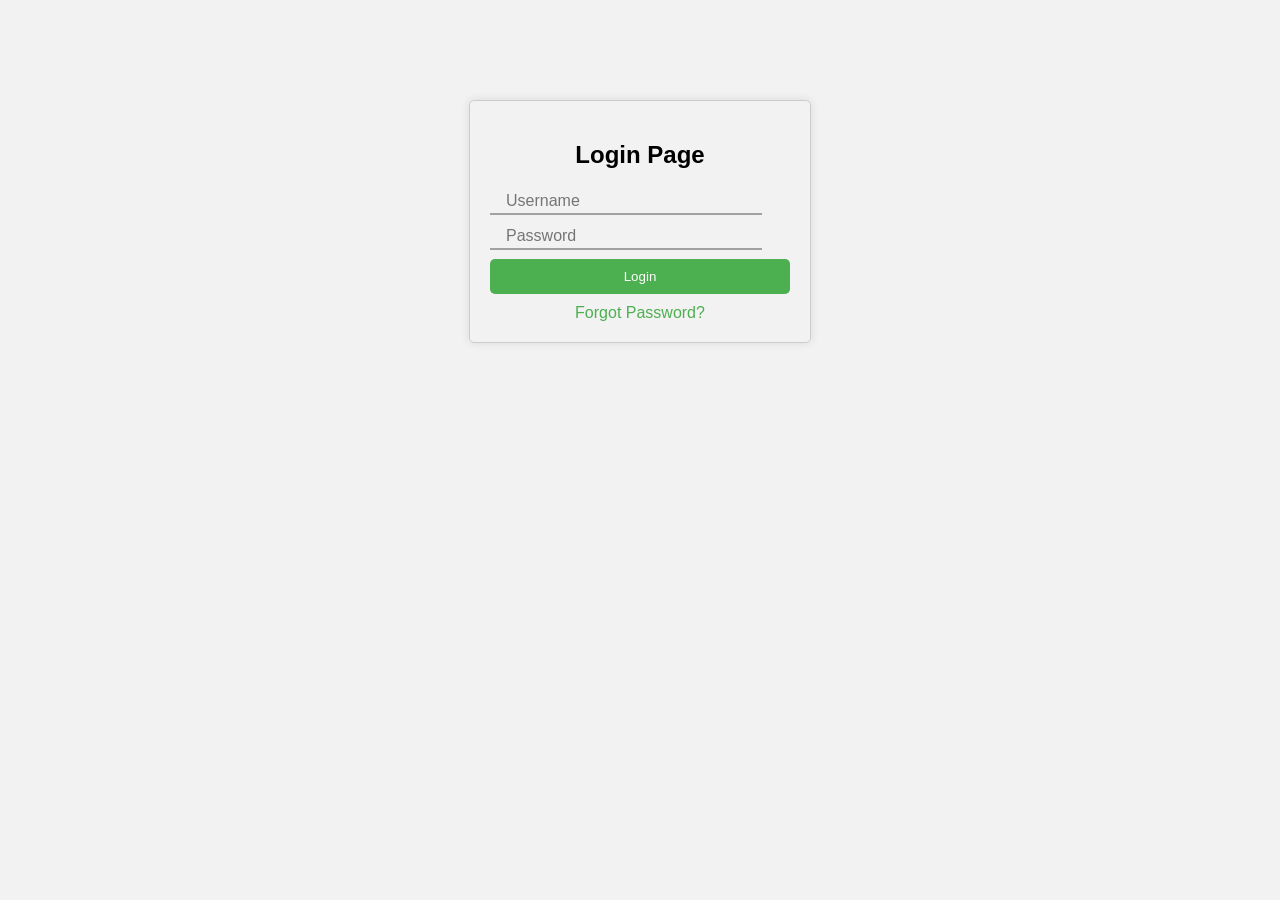
==== index.html @ 36fc017e "make simple authentication system" ====
<!DOCTYPE html>
<html lang="en">
<head>
    <meta charset="UTF-8">
    <meta name="viewport" content="width=device-width, initial-scale=1.0">
    <title>Login</title>
    <link rel="stylesheet" href="style.css">
    <script src="script.js"></script>
</head>
<body>
    <div class="container">
        <h2 id="login-title">Login Page</h2>
        <form id="login-form">

            
            <input type="text" id="username" placeholder="Username" required>
            
            <input type="password" id="password" placeholder="Password" required>
            <button type="submit" id="login-button" onclick="handleLogin()">Login</button>
            <a href="register.html" id="forgot-password">Forgot Password?</a>
        </form>
    </div>
</body>
</html>
---- style.css ----
.container{
    width: 300px;
    margin: 100px auto  ;
    padding: 20px;
    border: 1px solid #ccc;
    border-radius: 5px;
    box-shadow: 0 0 10px rgba(0, 0, 0, 0.1);
}
#login-title{
    text-align: center;
    margin-bottom: 20px;
}

#login-button{
    width: 100%;
    padding: 10px;
    background-color: #4CAF50;
    color: white;
    border: none;
    border-radius: 5px;
    cursor: pointer;
}

#login-button:hover{
    background-color: #2ad807;
}

#username, #password {
    width: 80%;
    
    /* FIX: Use specific pixel or rem values for top/bottom and left/right padding */
    padding: 3px 16px; /* 10px top/bottom, 16px left/right */
    
    font-size: 16px;
    border: none; 
    border-bottom: 2px solid #7e7d7db0; 
    border-radius: 0px; 
    outline: none;
    background-color: transparent; 
    color: #333333;
    transition: all 0.3s ease; 
    margin-bottom: 9px; 
}

body {
    font-family: Arial, sans-serif;
    background-color: #f2f2f2;  
    
}

#forgot-password{
    display: block;
    text-align: center;
    margin-top: 10px;
    color: #4CAF50;
    text-decoration: none;
}
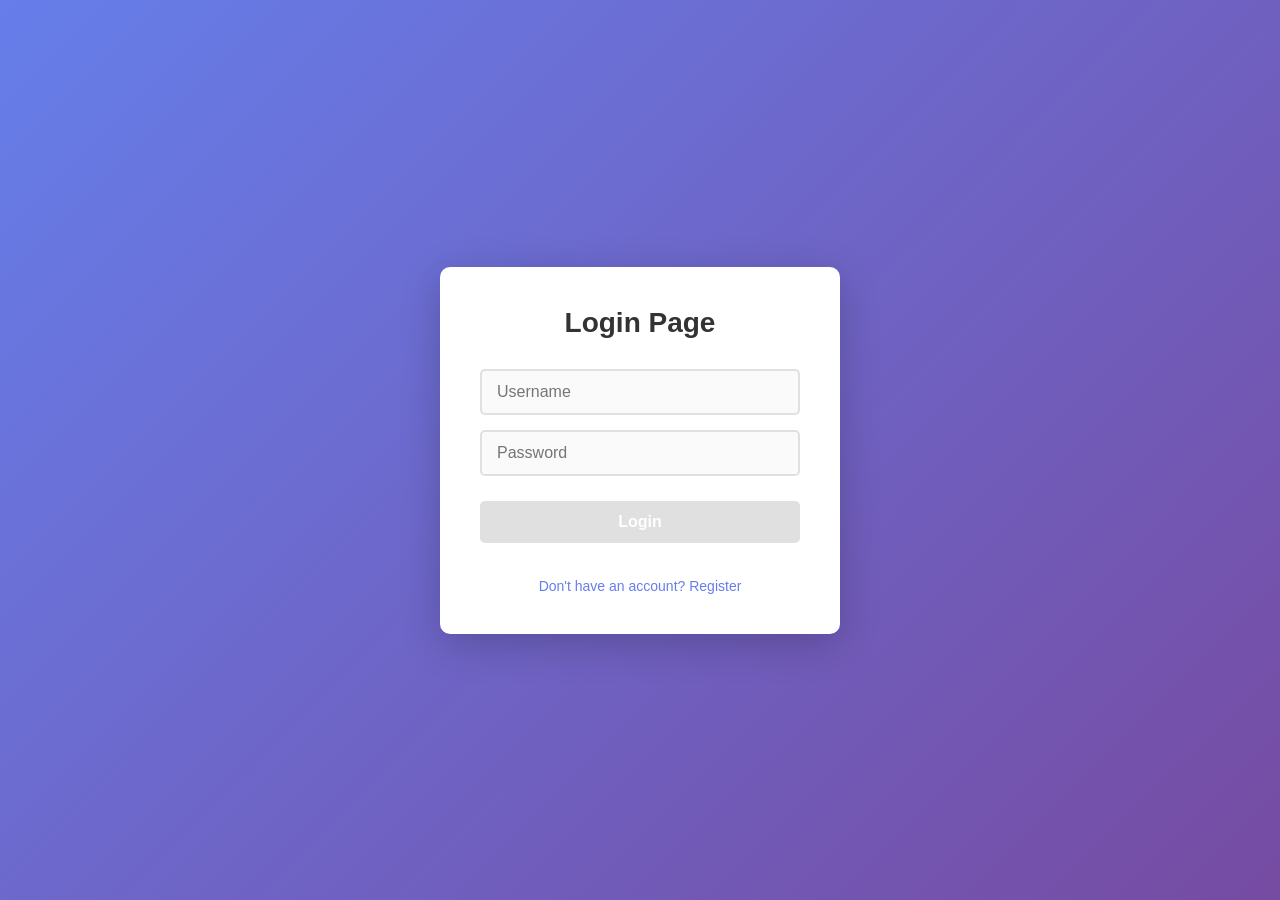
==== commit b407ec29: "Improve login/register forms: modernize HTML, enhance JS validation, improve CSS styling and UX" ====
--- a/index.html
+++ b/index.html
@@ -5,20 +5,18 @@
     <meta name="viewport" content="width=device-width, initial-scale=1.0">
     <title>Login</title>
     <link rel="stylesheet" href="style.css">
-    <script src="script.js"></script>
 </head>
 <body>
     <div class="container">
         <h2 id="login-title">Login Page</h2>
         <form id="login-form">
-
-            
             <input type="text" id="username" placeholder="Username" required>
-            
             <input type="password" id="password" placeholder="Password" required>
-            <button type="submit" id="login-button" onclick="handleLogin()">Login</button>
-            <a href="register.html" id="forgot-password">Forgot Password?</a>
+            <button type="submit" id="login-button" disabled>Login</button>
+            <a href="register.html" id="register-link">Don't have an account? Register</a>
         </form>
+        <div id="message" class="message"></div>
     </div>
+    <script src="script.js"></script>
 </body>
 </html>
--- a/style.css
+++ b/style.css
@@ -1,57 +1,171 @@
-.container{
-    width: 300px;
-    margin: 100px auto  ;
-    padding: 20px;
-    border: 1px solid #ccc;
-    border-radius: 5px;
-    box-shadow: 0 0 10px rgba(0, 0, 0, 0.1);
-}
-#login-title{
-    text-align: center;
-    margin-bottom: 20px;
+* {
+    box-sizing: border-box;
+    margin: 0;
+    padding: 0;
 }
 
-#login-button{
+body {
+    font-family: 'Segoe UI', Tahoma, Geneva, Verdana, sans-serif;
+    background: linear-gradient(135deg, #667eea 0%, #764ba2 100%);
+    min-height: 100vh;
+    display: flex;
+    align-items: center;
+    justify-content: center;
+    padding: 20px;
+}
+
+.container {
     width: 100%;
-    padding: 10px;
-    background-color: #4CAF50;
+    max-width: 400px;
+    padding: 40px;
+    background: white;
+    border-radius: 10px;
+    box-shadow: 0 10px 40px rgba(0, 0, 0, 0.2);
+    animation: slideUp 0.5s ease;
+}
+
+@keyframes slideUp {
+    from {
+        opacity: 0;
+        transform: translateY(20px);
+    }
+    to {
+        opacity: 1;
+        transform: translateY(0);
+    }
+}
+
+h2 {
+    text-align: center;
+    margin-bottom: 30px;
+    color: #333;
+    font-size: 28px;
+}
+
+form {
+    display: flex;
+    flex-direction: column;
+    gap: 15px;
+}
+
+input[type="text"],
+input[type="password"] {
+    padding: 12px 15px;
+    font-size: 16px;
+    border: 2px solid #e0e0e0;
+    border-radius: 5px;
+    outline: none;
+    background-color: #fafafa;
+    color: #333;
+    transition: all 0.3s ease;
+}
+
+input[type="text"]:focus,
+input[type="password"]:focus {
+    background-color: #fff;
+    border-color: #667eea;
+    box-shadow: 0 0 0 3px rgba(102, 126, 234, 0.1);
+}
+
+input[type="text"]:invalid:not(:placeholder-shown),
+input[type="password"]:invalid:not(:placeholder-shown) {
+    border-color: #ff6b6b;
+}
+
+button {
+    padding: 12px;
+    font-size: 16px;
+    font-weight: 600;
+    background-color: #667eea;
     color: white;
     border: none;
     border-radius: 5px;
     cursor: pointer;
+    transition: all 0.3s ease;
+    margin-top: 10px;
 }
 
-#login-button:hover{
-    background-color: #2ad807;
+button:hover:not(:disabled) {
+    background-color: #5568d3;
+    transform: translateY(-2px);
+    box-shadow: 0 5px 20px rgba(102, 126, 234, 0.4);
 }
 
-#username, #password {
-    width: 80%;
-    
-    /* FIX: Use specific pixel or rem values for top/bottom and left/right padding */
-    padding: 3px 16px; /* 10px top/bottom, 16px left/right */
-    
-    font-size: 16px;
-    border: none; 
-    border-bottom: 2px solid #7e7d7db0; 
-    border-radius: 0px; 
-    outline: none;
-    background-color: transparent; 
-    color: #333333;
-    transition: all 0.3s ease; 
-    margin-bottom: 9px; 
+button:active:not(:disabled) {
+    transform: translateY(0);
 }
 
-body {
-    font-family: Arial, sans-serif;
-    background-color: #f2f2f2;  
-    
+button:disabled {
+    background-color: #ccc;
+    cursor: not-allowed;
+    opacity: 0.6;
 }
 
-#forgot-password{
+a {
     display: block;
     text-align: center;
-    margin-top: 10px;
-    color: #4CAF50;
+    margin-top: 20px;
+    color: #667eea;
     text-decoration: none;
+    font-size: 14px;
+    transition: color 0.3s ease;
+}
+
+a:hover {
+    color: #764ba2;
+    text-decoration: underline;
+}
+
+.message {
+    display: none;
+    padding: 12px;
+    margin-bottom: 15px;
+    border-radius: 5px;
+    font-size: 14px;
+    text-align: center;
+    animation: fadeIn 0.3s ease;
+}
+
+@keyframes fadeIn {
+    from {
+        opacity: 0;
+    }
+    to {
+        opacity: 1;
+    }
+}
+
+.message.error {
+    background-color: #ffebee;
+    color: #c62828;
+    border: 1px solid #ef5350;
+}
+
+.message.success {
+    background-color: #e8f5e9;
+    color: #2e7d32;
+    border: 1px solid #66bb6a;
+}
+
+/* Accessibility improvements */
+input:focus,
+button:focus {
+    outline: 2px solid transparent;
+    outline-offset: 2px;
+}
+
+@media (max-width: 600px) {
+    .container {
+        padding: 30px 20px;
+    }
+
+    h2 {
+        font-size: 24px;
+    }
+
+    input[type="text"],
+    input[type="password"],
+    button {
+        font-size: 16px; /* Prevents zoom on iOS */
+    }
 }
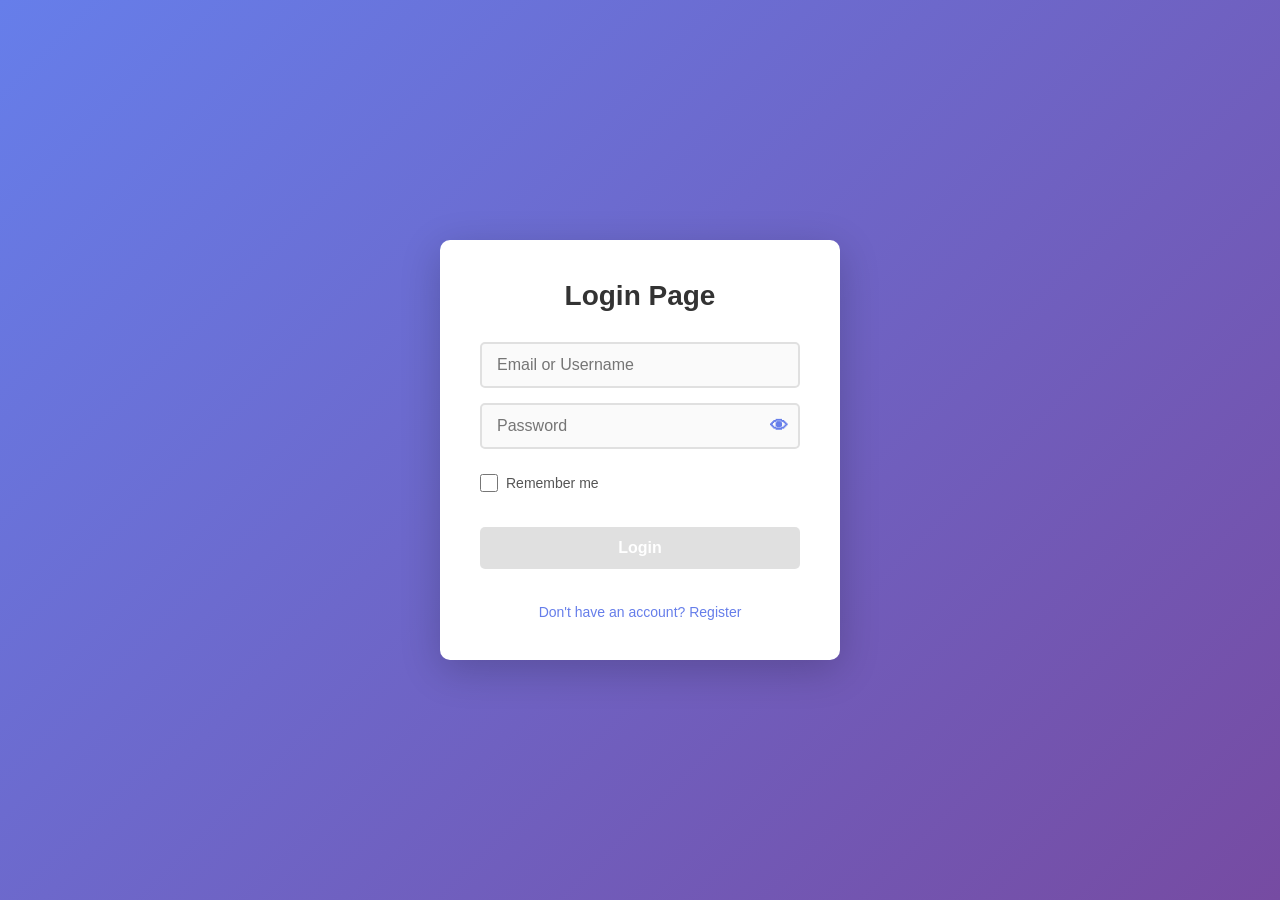
==== commit b8b250d7: "Add enhanced features: email validation, password toggle, remember me, terms checkbox, password stre" ====
--- a/index.html
+++ b/index.html
@@ -3,19 +3,30 @@
 <head>
     <meta charset="UTF-8">
     <meta name="viewport" content="width=device-width, initial-scale=1.0">
-    <title>Login</title>
+    <title>Login - Auth System</title>
     <link rel="stylesheet" href="style.css">
 </head>
 <body>
     <div class="container">
         <h2 id="login-title">Login Page</h2>
         <form id="login-form">
-            <input type="text" id="username" placeholder="Username" required>
-            <input type="password" id="password" placeholder="Password" required>
+            <div class="form-group">
+                <input type="email" id="email" placeholder="Email or Username" required>
+                <span class="error-icon" title="Invalid email">✖</span>
+            </div>
+            <div class="form-group password-group">
+                <input type="password" id="password" placeholder="Password" required>
+                <button type="button" class="toggle-password" aria-label="Show password">👁</button>
+                <span class="error-icon" title="Password required">✖</span>
+            </div>
+            <div class="checkbox-group">
+                <input type="checkbox" id="remember-me">
+                <label for="remember-me">Remember me</label>
+            </div>
             <button type="submit" id="login-button" disabled>Login</button>
+            <div id="message" class="message"></div>
             <a href="register.html" id="register-link">Don't have an account? Register</a>
         </form>
-        <div id="message" class="message"></div>
     </div>
     <script src="script.js"></script>
 </body>
--- a/style.css
+++ b/style.css
@@ -48,9 +48,21 @@
     gap: 15px;
 }
 
+.form-group {
+    position: relative;
+    display: flex;
+    align-items: center;
+}
+
+.password-group {
+    position: relative;
+}
+
 input[type="text"],
+input[type="email"],
 input[type="password"] {
-    padding: 12px 15px;
+    width: 100%;
+    padding: 12px 40px 12px 15px;
     font-size: 16px;
     border: 2px solid #e0e0e0;
     border-radius: 5px;
@@ -60,7 +72,13 @@
     transition: all 0.3s ease;
 }
 
+.password-group input[type="text"],
+.password-group input[type="password"] {
+    padding-right: 50px;
+}
+
 input[type="text"]:focus,
+input[type="email"]:focus,
 input[type="password"]:focus {
     background-color: #fff;
     border-color: #667eea;
@@ -68,8 +86,45 @@
 }
 
 input[type="text"]:invalid:not(:placeholder-shown),
+input[type="email"]:invalid:not(:placeholder-shown),
 input[type="password"]:invalid:not(:placeholder-shown) {
     border-color: #ff6b6b;
+}
+
+.toggle-password {
+    position: absolute;
+    right: 12px;
+    background: none;
+    border: none;
+    font-size: 18px;
+    cursor: pointer;
+    padding: 5px 8px;
+    color: #667eea;
+    transition: all 0.2s ease;
+    margin: 0;
+    padding-right: 0;
+    width: auto;
+}
+
+.toggle-password:hover {
+    transform: scale(1.2);
+    background-color: transparent;
+}
+
+.toggle-password:active {
+    transform: scale(1);
+}
+
+.error-icon {
+    position: absolute;
+    right: 12px;
+    color: #ff6b6b;
+    display: none;
+    font-size: 14px;
+}
+
+input:invalid:not(:placeholder-shown) ~ .error-icon {
+    display: inline;
 }
 
 button {
@@ -85,6 +140,10 @@
     margin-top: 10px;
 }
 
+button[type="submit"] {
+    width: 100%;
+}
+
 button:hover:not(:disabled) {
     background-color: #5568d3;
     transform: translateY(-2px);
@@ -147,6 +206,64 @@
     border: 1px solid #66bb6a;
 }
 
+/* Checkbox styling */
+.checkbox-group {
+    display: flex;
+    align-items: center;
+    gap: 8px;
+    margin: 10px 0;
+}
+
+input[type="checkbox"] {
+    width: 18px;
+    height: 18px;
+    cursor: pointer;
+    accent-color: #667eea;
+}
+
+.checkbox-group label {
+    font-size: 14px;
+    color: #555;
+    cursor: pointer;
+    user-select: none;
+}
+
+.checkbox-group label:hover {
+    color: #667eea;
+}
+
+/* Password strength meter */
+#password-strength {
+    display: none;
+    margin: -10px 0 15px 0;
+}
+
+#password-strength.active {
+    display: block;
+}
+
+.strength-bar {
+    width: 100%;
+    height: 4px;
+    background-color: #e0e0e0;
+    border-radius: 2px;
+    overflow: hidden;
+    margin-bottom: 5px;
+}
+
+.strength-fill {
+    height: 100%;
+    width: 0%;
+    transition: all 0.3s ease;
+    background-color: #ff6b6b;
+}
+
+.strength-text {
+    font-size: 12px;
+    color: #666;
+    font-weight: 500;
+}
+
 /* Accessibility improvements */
 input:focus,
 button:focus {
